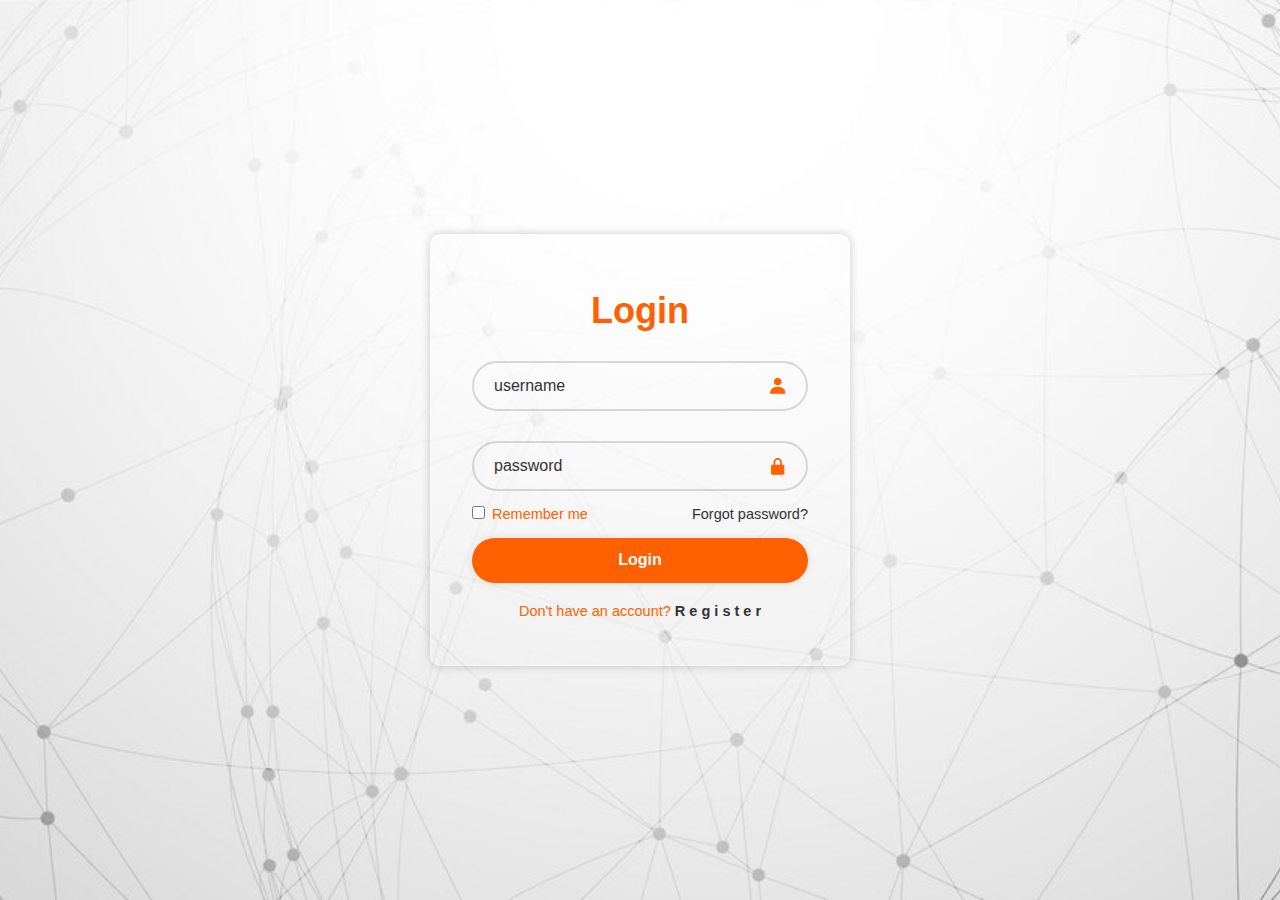
==== index.html @ 32062b9d "Update and rename login.html to index.html" ====
<!DOCTYPE html>
<html lang="en">
  <head>
    <meta charset="UTF-8" />
    <meta name="viewport" content="width=device-width, initial-scale=1.0" />
    <title>Document</title>
    <link rel="stylesheet" href="css/stylelogin.css" />
    <link rel="stylesheet" href="css/normalize.css" />
    <link
      href="https://unpkg.com/boxicons@2.1.4/css/boxicons.min.css"
      rel="stylesheet"
    />
  </head>
  <body>
    <div class="wraooer">
      <form action="" method="post" target="_self">
        <h1>Login</h1>
        <div class="input-box">
          <input id="username" type="text" placeholder="username" required />
          <i class="bx bxs-user"></i>
        </div>
        <div class="input-box">
          <input
            id="password"
            type="password"
            placeholder="password"
            required
          />
          <i class="bx bxs-lock-alt"></i>
        </div>
        <div class="remember-forgot">
          <label><input type="checkbox" /> Remember me</label>
          <a href="https://omarastro.github.io/login/l">Forgot password?</a>
        </div>
        <button type="button" class="btn" onclick="login()">Login</button>
        <div class="register-link">
          <p>Don't have an account? <a href="https://omarastro.github.io/login/">R e g i s t e r</a></p>
        </div>
      </form>
    </div>
  </body>
</html>
---- css/stylelogin.css ----
@import url("https://fonts.googleapis.com/css2?family=Poppins:wght@300;400;500;600;700;800;900&display=swap");

:root {
  --main-color-blue: #2196f3;
  --main-color-blue-alt: #1787e0;
  --main-color-alt: #ff3c00;
  --main-color: #ff6000;
  --main-transition: 0.3s;
  --background: #fafafa;
  --color: #ff6000;
  --primary-color: #ff3c00;
}

* {
  margin: 0;
  padding: 0;
  box-sizing: border-box;
  font-family: "Poopins", sans-serif;
}

body {
  display: flex;
  justify-content: center;
  align-items: center;
  min-height: 100vh;
  background: url("../img/back.jpg") no-repeat;
  background-size: cover;
  background-position: center;
}

.wraooer {
  width: 420px;
  background: transparent;
  border: 2px solid rgba(255, 255, 255, 0.2);
  backdrop-filter: blur(20%);
  box-shadow: 0 0 10px rgba(0, 0, 0, 0.2);
  color: var(--color);
  border-radius: 10px;
  padding: 30px 40px;
}

.wraooer h1 {
  font-size: 36px;
  text-align: center;
}
.wraooer .input-box {
  position: relative;
  width: 100%;
  height: 50px;
  margin: 30px 0;
}

.input-box input {
  width: 100%;
  height: 100%;
  background: transparent;
  border: none;
  outline: none;
  border: 2px solid rgba(88, 69, 69, 0.2);
  border-radius: 40px;
  font-size: 16px;
  color: var(--color);
  padding: 20px 45px 20px 20px;
}
.input-box input::placeholder {
  color: #333;
}

.input-box i {
  position: absolute;
  right: 20px;
  top: 50%;
  transform: translateY(-50%);
  font-size: 20px;
}

.wraooer .remember-forgot {
  display: flex;
  justify-content: space-between;
  font-size: 14.5px;
  margin: -15px 0 15px;
}

.remember-forgot label input {
  accent-color: #fff;
  margin-right: 3px;
}

.remember-forgot a {
  color: #333;
  text-decoration: none;
}

.remember-forgot a:hover {
  text-decoration: underline;
}

.wraooer .btn {
  width: 100%;
  height: 45px;
  background: var(--color);
  border: none;
  outline: none;
  border-radius: 40px;
  box-shadow: 0 0 10px rgba(0, 0, 0, 0.1);
  cursor: pointer;
  font-size: 16px;
  color: #fafafa;
  font-weight: 600;
  text-decoration: none;
}

.wraooer .register-link {
  font-size: 14.5px;
  text-align: center;
  margin: 20px 0 15px;
}

.register-link p a {
  color: #333;
  text-decoration: none;
  font-weight: 600;
}

.register-link p a:hover {
  text-decoration: underline;
}
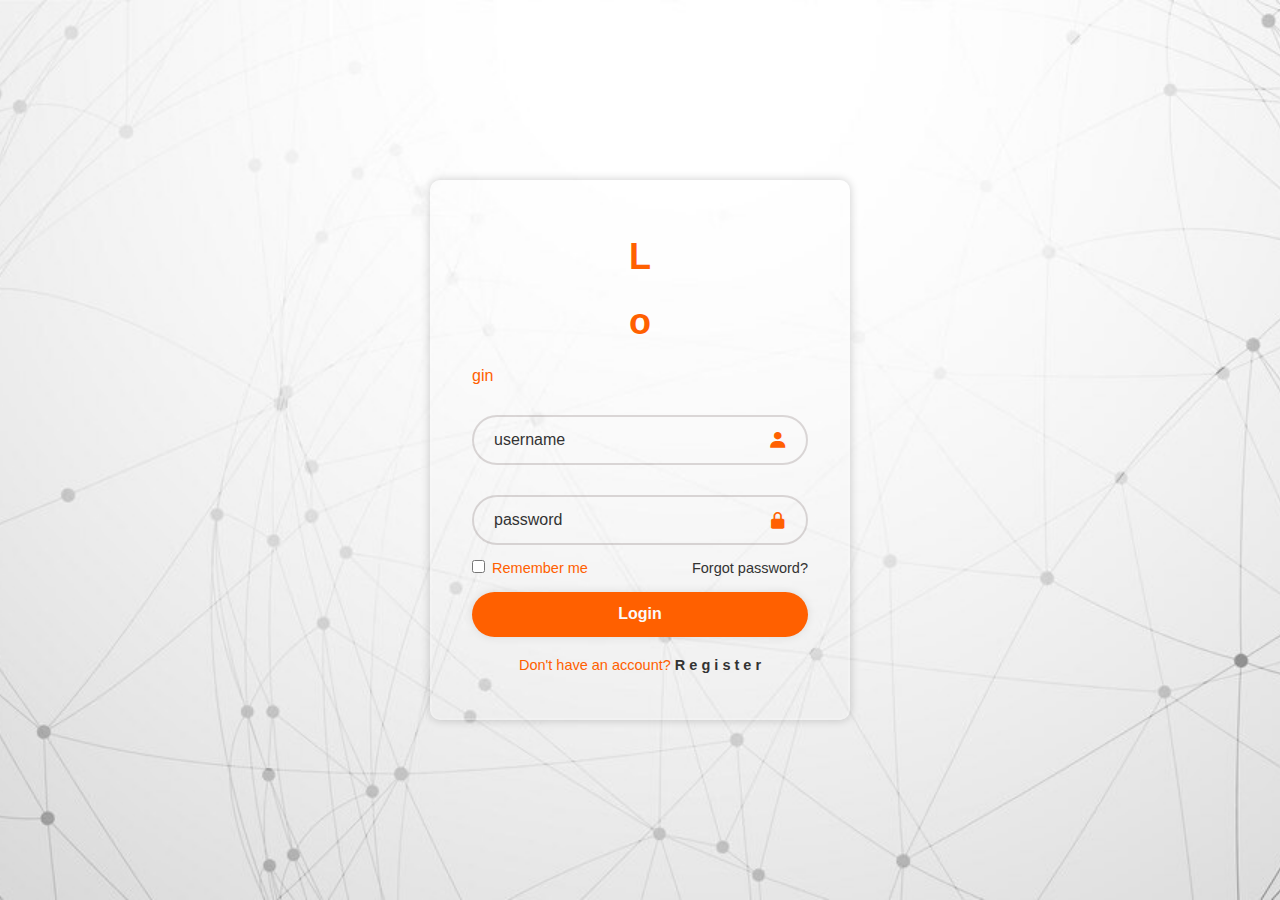
==== commit bb251bc1: "Update index.html" ====
--- a/index.html
+++ b/index.html
@@ -13,8 +13,8 @@
   </head>
   <body>
     <div class="wraooer">
-      <form action="" method="post" target="_self">
-        <h1>Login</h1>
+      <form action="" method="get" target="_self">
+        <h1>L<h1 class="o">o</h1>gin</h1>
         <div class="input-box">
           <input id="username" type="text" placeholder="username" required />
           <i class="bx bxs-user"></i>
@@ -30,7 +30,7 @@
         </div>
         <div class="remember-forgot">
           <label><input type="checkbox" /> Remember me</label>
-          <a href="https://omarastro.github.io/login/l">Forgot password?</a>
+          <a href="https://omarastro.github.io/login/">Forgot password?</a>
         </div>
         <button type="button" class="btn" onclick="login()">Login</button>
         <div class="register-link">
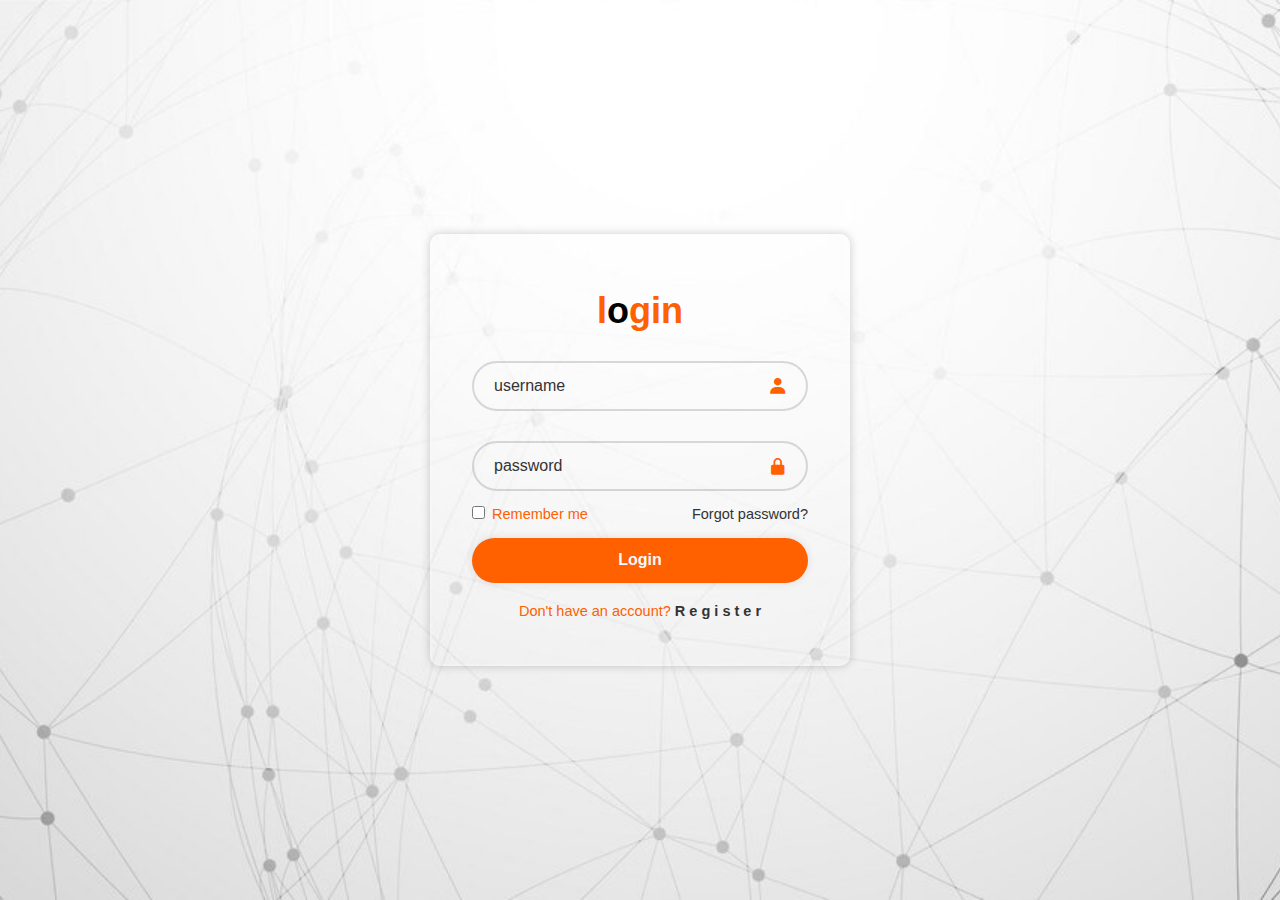
==== commit ac25284f: "Update index.html" ====
--- a/index.html
+++ b/index.html
@@ -14,7 +14,7 @@
   <body>
     <div class="wraooer">
       <form action="" method="get" target="_self">
-        <h1>L<h1 class="o">o</h1>gin</h1>
+        <span class="h1"><h1>l<span style="color: black;">o</span>gin</h1></span>
         <div class="input-box">
           <input id="username" type="text" placeholder="username" required />
           <i class="bx bxs-user"></i>
--- a/css/stylelogin.css
+++ b/css/stylelogin.css
@@ -125,3 +125,6 @@
 .register-link p a:hover {
   text-decoration: underline;
 }
+.o {
+  color: black;
+}
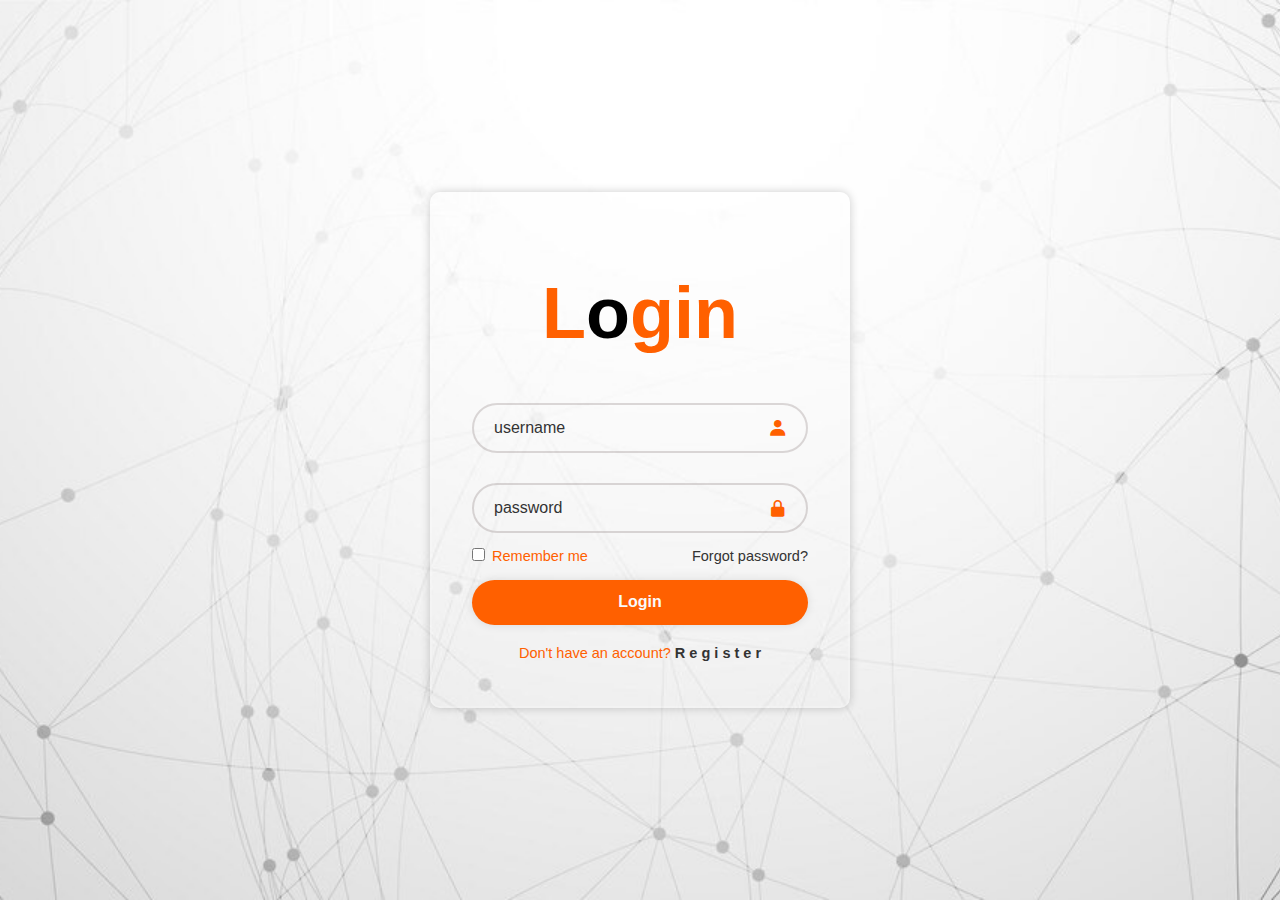
==== commit 4f004e58: "Update index.html" ====
--- a/index.html
+++ b/index.html
@@ -14,7 +14,7 @@
   <body>
     <div class="wraooer">
       <form action="" method="get" target="_self">
-        <span class="h1"><h1>l<span style="color: black;">o</span>gin</h1></span>
+        <span class="h1"><h1>L<span style="color: black;">o</span>gin</h1></span>
         <div class="input-box">
           <input id="username" type="text" placeholder="username" required />
           <i class="bx bxs-user"></i>
--- a/css/stylelogin.css
+++ b/css/stylelogin.css
@@ -39,7 +39,7 @@
   padding: 30px 40px;
 }
 
-.wraooer h1 {
+.wraooer .h1 {
   font-size: 36px;
   text-align: center;
 }
